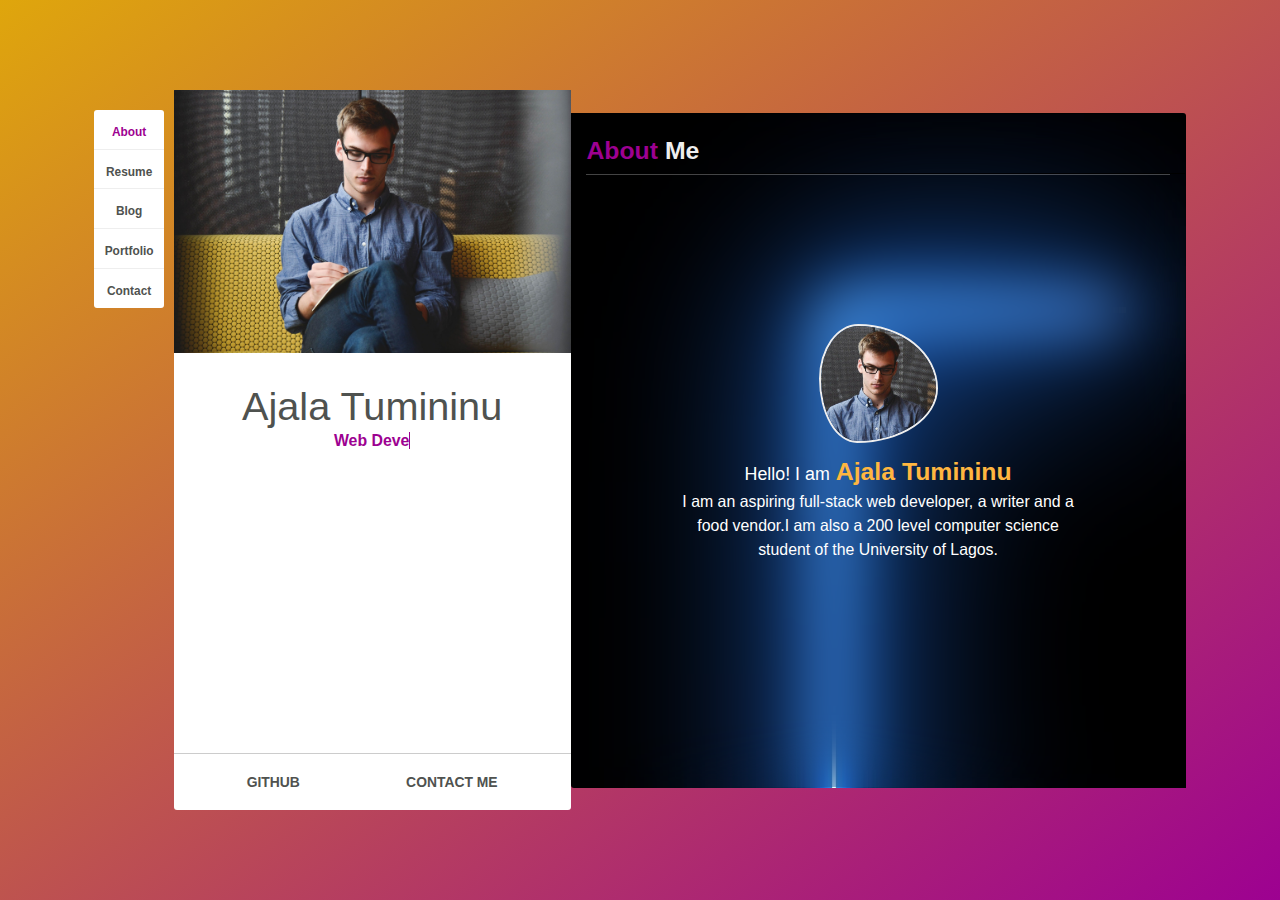
==== index.html @ 644a1eb3 "add website code" ====
<!DOCTYPE html>
<html lang="en">
<head>
    <meta charset="UTF-8">
    <meta http-equiv="X-UA-Compatible" content="IE=edge">
    <meta name="viewport" content="width=device-width, initial-scale=1.0">
    <title>Portfolio</title>
    <link rel="stylesheet" href="./style.css">
    <link rel="stylesheet" href="./query.css">
    <script src="https://kit.fontawesome.com/1935d064dd.js" crossorigin="anonymous"></script>
</head>
<body>

    <div class="all">
        <header>
            <div class="container">
                <nav id="nav-ul">
                    <ul class="nav-ul">
                        <li class="nav-li active">
                            <i class="fas fa-user"></i>
                            <a href="#about" class="link" data-filter="content-about">About</a>
                        </li>

                        <li class="nav-li">
                            <i class="fas fa-poll-h"></i>
                            <a href="#resume" class="link" data-filter="content-resume">Resume</a>
                        </li>

                        <li class="nav-li">
                            <i class="fab fa-stack-exchange"></i>
                            <a href="#blog" class="link" data-filter="content-blog">Blog</a>
                        </li>

                        <li class="nav-li">
                            <i class="fas fa-pencil-alt"></i>
                            <a href="#portfolio" class="link" data-filter="content-portfolio">Portfolio</a>
                        </li>

                        <li class="nav-li">
                            <i class="fas fa-envelope"></i>
                            <a href="#contact" class="link" data-filter="content-contact">Contact</a>
                        </li>

                    </ul>
                </nav>
            </div>
        </header>

        <!-- CONTENT SECTION  -->
        <section>
            <div class="container main-container">
              <!-- PROFILE SECTION  -->

              <div class="profile">
                  <div class="profile-image">
                      <img src="./images/man2.jpg" alt="man">
                  </div>
                  <div class="profile-content">
                      <h2>Ajala Tumininu</h2>
                      <p class="text-effect">Web Developer</p>
                      <div class="profile-icon">
                          <a href="#" target="_blank"> <i class="fab fa-github"></i>
                        </a>

                        <a href="https://facebook.com/Lasopdotnet" target="_blank">
                            <i class="fab fa-facebook"></i></a>

                        <a href="https://instagram.com/tumis_bistro"target="_blank">
                            <i class="fab fa-instagram"></i></a>

                        <a href="#"target="_blank">
                            <i class="fab fa-twitter"></i></a>

                        <a href="#"target="_blank">
                            <i class="fab fa-linkedin"></i></a>
                         
                        <a href="#"target="_blank">
                            <i class="fab fa-stack-overflow"></i></a>
                         

                      </div>

                      <div class="profile-cta my-border">
                         <div class=""><a href="#">Github</a></div>
                         <div class=""><a href="#">Contact Me</a></div>
                      </div>
                  </div>
              </div>

              <!-- MAIN CONTENT SECTION  -->
              <div class="content-all">
                  <!-- CONTENT ABOUT  -->
                  <div class="content content-about" id="about">
                      <div class="content-header">
                          <h2><span>About</span> Me</h2>
                      </div> 
                      <div class="content-details">
                          <img src="./images/man-small (1).png" alt="">
                          <p><span class="text">Hello! I am</span><span class="name"> Ajala Tumininu</span></p>
                          <p>I am an aspiring full-stack web developer, a writer and a food vendor.I am also a 200 level computer science student of the University of Lagos.</p>
                      </div>
                  </div>
                  <!-- CONTENT RESUME  -->
                  <div class="content content-resume" id="resume">
                      <div class="content-header">
                          <h2><span>My</span> Resume</h2>
                      </div>
                       <div class="content-details">
                           <div class="resume">
                               <div class="my-resume education">
                                <div class="title">
                                    <h3>Education</h3>
                                </div>
                                <div class="details">
                                    <div class="specific-details">
                                        <p class="year">2019</p>
                                        <div class="year-details">
                                            <p class="year-title">University of Lagos(UNILAG)</p>
                                            <p class="year-desc">Lorem ipsum dolor sit amet, consectetur adipisicing elit. Accusantium, adipisci quos culpa dolor error vel!</p>

                                        </div>
                                    </div>
                                </div>
                               </div>
                               <div class="my-resume experience">
                                   <div class="title">
                                       <h3>Experience</h3>
                                   </div>
                                   <div class="details">
                                       <div class="specific-details">
                                           <p class="year">2021</p>
                                           <div class="year-details">
                                               <p class="year-title">Full-stack developer</p>
                                               <p>Lorem ipsum dolor sit amet consectetur adipisicing elit. Obcaecati totam ratione eveniet autem ipsam placeat soluta mollitia! Vero, similique magnam.</p>
                                           </div>
                                       </div>
                                   </div>

                               </div>
                           </div>
                          <!-- ADD A LINE -->
                          <div class="content-line"></div>
                          <!-- MY SKILLS -->
                          <div class="my-skils">
                              <div class="title">
                                  <h3>My Skills</h3>
                              </div>
                              <div class="skills">
                                  <div class="skill">
                                      <img src="./images/html.png" alt="">
                                      <p>HTML</p>
                                  </div>
                                  <div class="skill">
                                      <img src="./images/css logo.png" alt="">
                                      <p>CSS</p>
                                  </div>

                                <div class="skill">
                                    <img src="./images/js.jpg" alt="">
                                     <p>JAVASCRIPT</p>
                                </div>

                                <div class="skill">
                                    <img src="./images/react.png" alt="">
                                    <p>React</p>
                                </div>

                                <div class="skill">
                                    <img src="./images/python.webp" alt="">
                                    <p>PYTHON</p>
                                </div>

                                <div class="skill">
                                    <img src="./images/git.png" alt="">
                                    <p>GITHUB</p>
                                </div>

                                <div class="skill">
                                    <img src="./images/vue.png" alt="">
                                    <p>VUE</p>
                                </div>

                                <div class="skill">
                                    <img src="./images/nodejs.png" alt="">
                                    <p>NODEJS</p>
                                </div>

                                <div class="skill">
                                    <img src="./images/angular.png" alt="">
                                    <p>ANGULAR</p>
                                </div>

                              </div>
                          </div>

                       </div>
                  </div>

                <!-- CONTENT PORTFOLIO  -->
                <div class="content content-portfolio" id="portfolio">
                    <div class="content-header">
                        <h2><span>My</span> Portfolio</h2>
                    </div>
                   <div class="content_details">
                       <div class="portfolio">
                           <div class="portfolio-item">
                               <img src="./images/portfolio.png" alt="">
                               <p class="portfolio-title">Web Design Project</p>
                               <p class="portfolio-desc">Lorem ipsum dolor sit amet consectetur, adipisicing elit. Suscipit ducimus sequi placeat?</p>
                               <a href="#">&rarr;View Project</a>
                           </div>

                           <div class="portfolio-item">
                               <img src="./images/portfolio1.png" alt="">
                               <p class="portfolio-title">Mobile App Design</p>
                               <p class="portfolio-desc">Lorem ipsum dolor sit amet consectetur, adipisicing elit. Suscipit ducimus sequi placeat?</p>
                               <a href="#">&rarr;View Project</a>
                           </div>

                           <div class="portfolio-item">
                               <img src="./images/portfolio2.png" alt="">
                               <p class="portfolio-title">Login UI project</p>
                               <p class="portfolio-desc">Lorem ipsum dolor sit amet consectetur, adipisicing elit. Suscipit ducimus sequi placeat?</p>
                               <a href="#">&rarr;View Project</a>
                           </div>

                           <div class="portfolio-item">
                               <img src="./images/portfolio3.png" alt="">
                               <p class="portfolio-title">Password generator</p>
                               <p class="portfolio-desc">Lorem ipsum dolor sit amet consectetur, adipisicing elit. Suscipit ducimus sequi placeat?</p>
                               <a href="#">&rarr;View Project</a>
                           </div>


                       </div>
                   </div>
                </div>
                
                <!-- CONTENT BLOG -->

                <div class="content content-blog" id="blog">
                    <div class="content-header">
                        <h2><span>My</span> Blog</h2>
                    </div>
                    <div class="content-details">
                        <div class="blog">
                            <div class="blog-post">
                                <img src="./images/blog.png" alt="">
                                <p class="post-title">How to get started with Programming</p>
                                <p class="post-desc">Lorem ipsum dolor sit amet consectetur adipisicing elit. Corporis aperiam ut dolorum reprehenderit nostrum nobis ipsa expedita quas voluptatibus, minus quam sapiente consectetur et similique. Soluta neque explicabo libero quae?</p>
                                <a href="#">&rarr; Read Post</a>
                            </div>

                            <div class="blog-post">
                                <img src="./images/blog1.png" alt="">
                                <p class="post-title">How to be a Better Programmer</p>
                                <p class="post-desc">Lorem ipsum dolor sit amet consectetur adipisicing elit. Corporis aperiam ut dolorum reprehenderit nostrum nobis ipsa expedita quas voluptatibus, minus quam sapiente consectetur et similique. Soluta neque explicabo libero quae?</p>
                                <a href="#">&rarr; Read Post</a>
                            </div>
                        </div>
                    </div>
                </div>

                <!-- CONTENT CONTACT  -->

                <div class="content content-contact" id="contact">
                    <div class="content-header">
                        <h2><span>Contact</span> Me</h2>
                    </div>
                    <div class="content-details">
                        <div class="contact">
                            <div class="contact-details">
                                <p class="title">Address</p>
                                <p>Lagos,Nigeria</p>
                                <img src="./images/white-line.PNG" alt="">

                            </div>

                            <div class="contact-details">
                                <p class="title">Email</p>
                                <p>ajalatumininu@gmail.com</p>
                               </div>

                            <div class="contact-details">
                                <p class="title">Phone</p>
                                <p>+2348123870548</p>
                               </div>

                            <div class="contact-details">
                                <p class="title">Freelance</p>
                                <p>Available</p>
                               </div>

                        </div>

                        <!-- CONTACT FORM  -->
                        <div class="contact-form">
                            <div class="title">
                                <h3>Contact Form</h3>
                            </div>
                            <form action="">
                                <div class="form-input">
                                    <input type="text" placeholder="Name">
                                    <input type="email" placeholder="Email">
                                </div>
                                <textarea name="" id="" cols="30" rows="10"></textarea>
                                <input type="submit" value="Send message">
                            </form>
                        </div>

                    </div>
                </div>
              </div>
            </div>
        </section>
    </div>

    <script src="./script.js"></script>
</body>
</html>
---- style.css ----
*{
    margin: 0;
    padding: 0;
    box-sizing: border-box;
}

html{
    font-size: 62%;
}

body{
    font-family: sans-serif;
    padding: 2rem;
    background: linear-gradient(to right bottom,#dfa60c,#9d0191);
    background-repeat: no-repeat;
    display: flex;
    height: 100vh;
    margin: 0 auto;
    align-items: center;
    justify-content: center;
}

p{
    font-size: 1.6rem;
    line-height: 1.5;
    color: #4f524f;
}

img{
    width: 25%;
}

.container{
    margin: 0 auto;
}

/* CUSTOM CSS */
.all{
    width: 90%;
    max-width: 110rem;
    display: flex;
    justify-content: center;
}

nav{
    background-color: #fff;
    margin: 2rem 1rem 0 0;
    border-radius: 3px;
}

nav ul{
    list-style: none;
    width: 7rem;
}

nav ul li{
    display: flex;
    flex-direction:column ;
    justify-content: center;
    align-items: center;
    padding: 1rem 0;

}

nav ul li:not(:last-child){
    border-bottom: 1px solid #eee;
}

nav li i{
    font-size: 1.6rem;
    color: #4552ff;
    padding-bottom: 5px;
}

nav li a{
    font-size: 1.2rem;
    text-decoration: none;
    font-weight: 600;
    color: #4f524f;
}

nav li a:hover{
    color: #9d0191;
}

.active > *{
    color: #9d0191;
}


/* SECTION STYLE  */

.main-container{
    display: flex;
}

.profile{
    width: 30%;
    min-width: 40rem;
    height: 80vh;
    border-radius: 3px;
    background-color: #fff;
    position: relative;
    z-index: 1;
}

.profile .profile-image img{
    width: 100%;
}

.profile-content{
    margin-top: 3rem;
    text-align: center;
    width: 100%;
}

.profile-content h2{
    font-size: 4rem;
    font-weight: 500;
    color: #4f524f;
}

.profile-content p.text-effect{
    font-size: 1.6rem;
    font-weight: 600;
    color: #9d0191;
    padding-bottom: 3rem;

}

span.effect{
    border-right: 1px solid ;
    animation: tumi 1s steps(1) infinite;

}

@keyframes tumi{
    50%{
        border-color: transparent;
    }
}

.profile-icons a{
    font-size: 2rem;
    margin: 5px;
    color: #4f524f;
    text-decoration: none;
    transition: all .3s;
}

.profile-icons a:hover{
    color: #9d0191;
}

.profile-cta{
    position: absolute;
    bottom: 0;
    width: 100%;
    display: flex;
    justify-content: space-around;
    border-top: 1px solid rgba(0,0,0,.2);
    padding: 2rem;
}

.profile-cta a{
    font-size: 1.4rem;
    font-weight: 600;
    color: #4f524f;
    text-transform: uppercase;
    text-decoration: none;
    transition: all 3s;

}

.profile-cta a:hover{
    color: #9d0191;
 
}


/* CONTENT STYLES */

.content-all{
    position: relative;
     margin: auto 0;
     overflow: hidden;
     
}

.content{
    width: 100%;
    background-color: #f5f4f2;
    padding: 1.5rem;
    height: 75vh;
    border: 1px solid transparent;
    border-radius: 0 3px 0 3px;
    overflow-y: auto;
    -webkit-overflow-scrolling: touch;
    display: none;
    position: relative;
    animation: slide-right 1s ease 1;
}

.content ::before{
    content: '';
    position: absolute;
    left: 0;
    top: 6rem;
    width: 100%;
    height: 1px;
    background: rgba(0,0,0,.2);
}

.content-about{
    display: block;
}


.content::-webkit-scrollbar{
    height: 5px;
    width: 4px;
    border: 1px solid #d5d5d5;
    background: #d5d5d5;
}

.content::-webkit-scrollbar-track{
    background-color: #9d0191;
    outline: 1px solid #eee;
}

/* SLIDE OUT CONTENT ANIMATION  */

@keyframes slide-right{
    0%{
        transform: translateX(-50rem);
    }

    100%{
        transform:translate(0);
    }
}

/* ABOUT SESSION  */

.content-about{
    background: url(./images/3.jpg);
    position: relative;
    z-index: -1;
}

.content-about::after{
    content: '';
    position: absolute;
    left: 0;
    top: 0;
    width: 100%;
    height: 100%;
    background: inherit;
    filter: blur(3rem);
    z-index: -1;
    animation: hue 7s infinite alternate;
}

/* TUMININU ANIMATION */

@keyframes hue{
    0%{
        filter: hue-rotate(0);
    }
    100%{
        filter: hue-rotate(360deg);
    }
}

.content-header{
    padding: 1rem 0;
    margin-bottom: 1rem;
}

.content-about .content-header{
    border-bottom: 1px solid rgba(225,225,225,.3);
    padding: 1.7rem 0;
}

.content-header h2{
    font-size: 2.5rem;
    line-height: 0.5;
    color: #4f524f;
    z-index: 1;
}

.content-about .content-header h2{
    color: #eee;
}

.content-header h2 span{
    color: #9d0191;
}

.content-details{
    padding: 1rem 0;
}

.content-about .content-details{
    display: flex;
    flex-direction: column;
    justify-content: center;
    align-items: center;
    height: 80%;
    width: 70%;
    margin: 0 auto;
    text-align: center;
}

.content-about .content-details img{
    width: 12rem;
    height: 12rem;
    border-radius: 33% 67% 68% 32%/46% 54% 46% 54% ;
    border: 2px solid #eee;
    margin-bottom: 1rem;
}

.content-about .content-details p{
    color: #fff;
    font-weight: 300;
}

.content-about .content-details p span.text{
    font-size: 1.8rem;
}

.content-about .content-details p span.name{
    font-size: 2.5rem;
    color: #ffb640;
    font-weight: 700;
}



/* RESUME SECTION  */

.resume,
.portfolio,
.blog,
.contact{
    display: grid;
    grid-template-columns: repeat(auto-fit, minmax(20rem, 1fr));
    row-gap: 4rem;
    column-gap: 1rem;
}


.resume .title,
.my-skills .title{
    font-size: 1.6rem;
    font-weight: 400;
    line-height: 2;
    color: #4f524f;
}

.resume .year,
.contact-details .title{
    font-size: 1.3rem;
    background-color: #9d0191;
    display: inline-block;
    color: #eee;
    padding: 2px;
    border-radius: 3px;
}

.resume .year-title,
.portfolio-item p.portfolio-title,
.blog-post .post-title{
    font-size: 1.6rem;
    font-weight: 600;
    color: #363836;
}

.resume .year-desc,
.portfolio-item .portfolio-desc,
.blog-post .post-desc{
    font-size: 1.4rem;
}

.content-line{
    width: 100%;
    height: 1.5px;
    background: linear-gradient(to right,#9d0191,#ffb640);
    margin-top: 2rem;
}


/* SKILLS SECTION  */

.skills{
    display: grid;
    grid-template-columns: repeat(autofit,minmax(15rem,1fr));
    row-gap: 1rem;
}

.skill{
    padding: 1rem 0;
    text-align: center;
    border-radius: 3px;
    transform: translateY(0);
    transition: all .3s;
    background-color: rgba(0,0,0,.1);
}

.skill:hover{
    transform: translateY(-5px);
    background-color: rgba(0,0,0,.2);
}

.skill p{
    font-size: 1.4rem;
    font-weight: 700;
    color: #363836;
}


/* PORTFOLIO SECTION  */

.portfolio,
.blog{
    text-align: center;
    padding: 1rem 0;
}

.portfolio-item,
.blog-post,
.contact-details{
    border: 1px solid white;
    background-color: #fff;
    border-bottom: 1px solid #9d0191;
    border-radius: 5px;
    padding: 1rem;
    transition: all .3s;
}

.portfolio-item img,
.blog-post img {
    width: 100%;
    border-radius: 3px;
    margin-bottom: 1rem;
}

.portfolio-item a,
.blog-post a {
    display: inline-block;
    font-size: 1.4rem;
    font-weight: 600;
    text-decoration: none;
    color: #9d0191;
    padding: 1rem;
    margin-top: 1rem;
    border: 1px solid transparent;
    transition: all .3s;
}

.portfolio-item a:hover,
.blog-post a:hover {
    color: #363836;
    border: 1px solid #9d0191;
    border-radius: 3px;
}

.portfolio-item:hover .portfolio-title,
.blog-post:hover p.post-title {
    background-color: rgba(170, 25, 134,.8);
    color: #fff;
    padding: 5px 0;
    border-radius: 3px;
    cursor: pointer;
}

/* BLOF SECTION */
/* BLOF SECTION */
/* BLOF SECTION */

/* CONTACT SECTION */
.contact {
    row-gap: 1rem;
    column-gap: 1rem;
    padding: 1rem 0;
}

.contact-details {
    display: flex;
    justify-content: space-between;
    align-items: center;
    width: 100%;
    flex-wrap: wrap;
}

.contact-details img {
    width: 100%;
}

.contact-form {
    padding: 1rem 0;
    width: 100%;
}

.contact-form .form-input {
    display: flex;
    justify-content: space-between;
    margin-bottom: 1rem;
}

.contact-form .form-input input {
    width: 48%;
    padding: 1rem;
}

.contact-form textarea {
    width: 100%;
    height: 8rem;
}

.contact-form .form-input > *,
.contact-form textarea {
    font-size: 1.4rem;
    font-family: inherit;
    border: none;
    outline: none;
    border-bottom: 1px solid #363836;
    background-color: transparent;
}

.contact-form input[type=submit] {
    font-size: 1.6rem;
    padding: 8px;
    margin-top: 1rem;
    border: 1px solid #9d0191;
    border-radius: 3px;
    cursor: pointer;
}
---- query.css ----
/* TABLET  */
@media screen and (max-width: 850px) {
    body {
        height: 100%;
        overflow-y: auto;
        padding: 2rem;
    }

    .main-container {
        flex-direction: column;
    }

    .profile {
        width: 100%;
        height: 90vh;
    }
    .content {
        display: block;
    }
    .content-portfolio,
    .content-resume,
    .content-blog,
    .content-contact {
        height: 100%;
    }

    nav {
        position: fixed;
        top: 2rem;
        left: 2rem;
        z-index: 11;
    }

    .all {
        margin-left: 8rem;
    }
}

/* MOBILE */
@media screen and (max-width: 600px) {
    nav {
        top: 0;
        left: 50%;
        transform: translateX(-50%);
        border: 2px solid #ffb640;
    }

    nav ul {
        width: 40rem;
        display: flex;
        justify-content: center;
        align-items: center;
    }

    nav ul li {
        padding: 1.5rem;
        text-align: center;
    }

    nav ul li:not(:last-child) {
        border-right: 1px solid #eee;
    }

    .all {
        margin: 0 auto;
        padding-top: 7.2rem;
    }
}
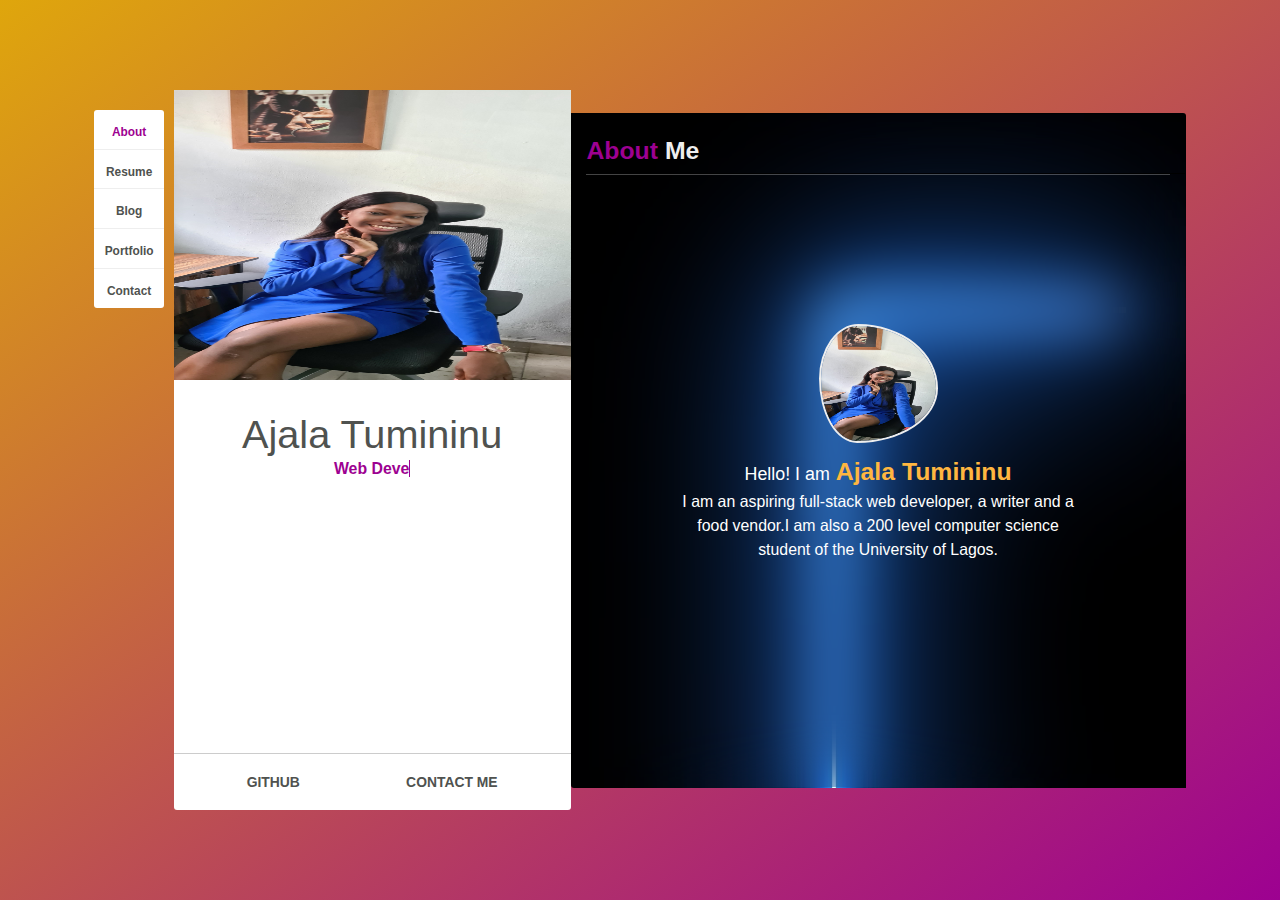
==== commit b42aabc5: "add website code" ====
--- a/index.html
+++ b/index.html
@@ -53,36 +53,34 @@
 
               <div class="profile">
                   <div class="profile-image">
-                      <img src="./images/man2.jpg" alt="man">
+                      <img src="./images/picture.jpg" alt="man">
                   </div>
                   <div class="profile-content">
                       <h2>Ajala Tumininu</h2>
                       <p class="text-effect">Web Developer</p>
                       <div class="profile-icon">
-                          <a href="#" target="_blank"> <i class="fab fa-github"></i>
-                        </a>
-
-                        <a href="https://facebook.com/Lasopdotnet" target="_blank">
+                         
+                   <a href="https://facebook.com/tumis_bistro" target="_blank">
                             <i class="fab fa-facebook"></i></a>
 
-                        <a href="https://instagram.com/tumis_bistro"target="_blank">
+                        <a href="https://instagram.com/tumininuuu___"target="_blank">
                             <i class="fab fa-instagram"></i></a>
 
-                        <a href="#"target="_blank">
+                        <a href="https://twitter.com/tumininuuu___"target="_blank">
                             <i class="fab fa-twitter"></i></a>
 
-                        <a href="#"target="_blank">
+                        <a href="https://linkedIn.com/TumininuAjala"target="_blank">
                             <i class="fab fa-linkedin"></i></a>
                          
-                        <a href="#"target="_blank">
-                            <i class="fab fa-stack-overflow"></i></a>
+                        <a href="https://github.com/TumininuAjala"target="_blank">
+                            <i class="fab fa-github"></i></a>
                          
 
                       </div>
 
                       <div class="profile-cta my-border">
-                         <div class=""><a href="#">Github</a></div>
-                         <div class=""><a href="#">Contact Me</a></div>
+                         <div class=""><a href="https://github.com/TumininuAjala">Github</a></div>
+                         <div class=""><a href="08123870548">Contact Me</a></div>
                       </div>
                   </div>
               </div>
@@ -95,7 +93,7 @@
                           <h2><span>About</span> Me</h2>
                       </div> 
                       <div class="content-details">
-                          <img src="./images/man-small (1).png" alt="">
+                          <img src="./images/picture.jpg" alt="">
                           <p><span class="text">Hello! I am</span><span class="name"> Ajala Tumininu</span></p>
                           <p>I am an aspiring full-stack web developer, a writer and a food vendor.I am also a 200 level computer science student of the University of Lagos.</p>
                       </div>
@@ -175,20 +173,12 @@
                                     <p>GITHUB</p>
                                 </div>
 
-                                <div class="skill">
-                                    <img src="./images/vue.png" alt="">
-                                    <p>VUE</p>
-                                </div>
-
-                                <div class="skill">
+                              <div class="skill">
                                     <img src="./images/nodejs.png" alt="">
                                     <p>NODEJS</p>
                                 </div>
 
-                                <div class="skill">
-                                    <img src="./images/angular.png" alt="">
-                                    <p>ANGULAR</p>
-                                </div>
+                              
 
                               </div>
                           </div>
--- a/style.css
+++ b/style.css
@@ -106,6 +106,7 @@
 
 .profile .profile-image img{
     width: 100%;
+    height:290px;
 }
 
 .profile-content{
